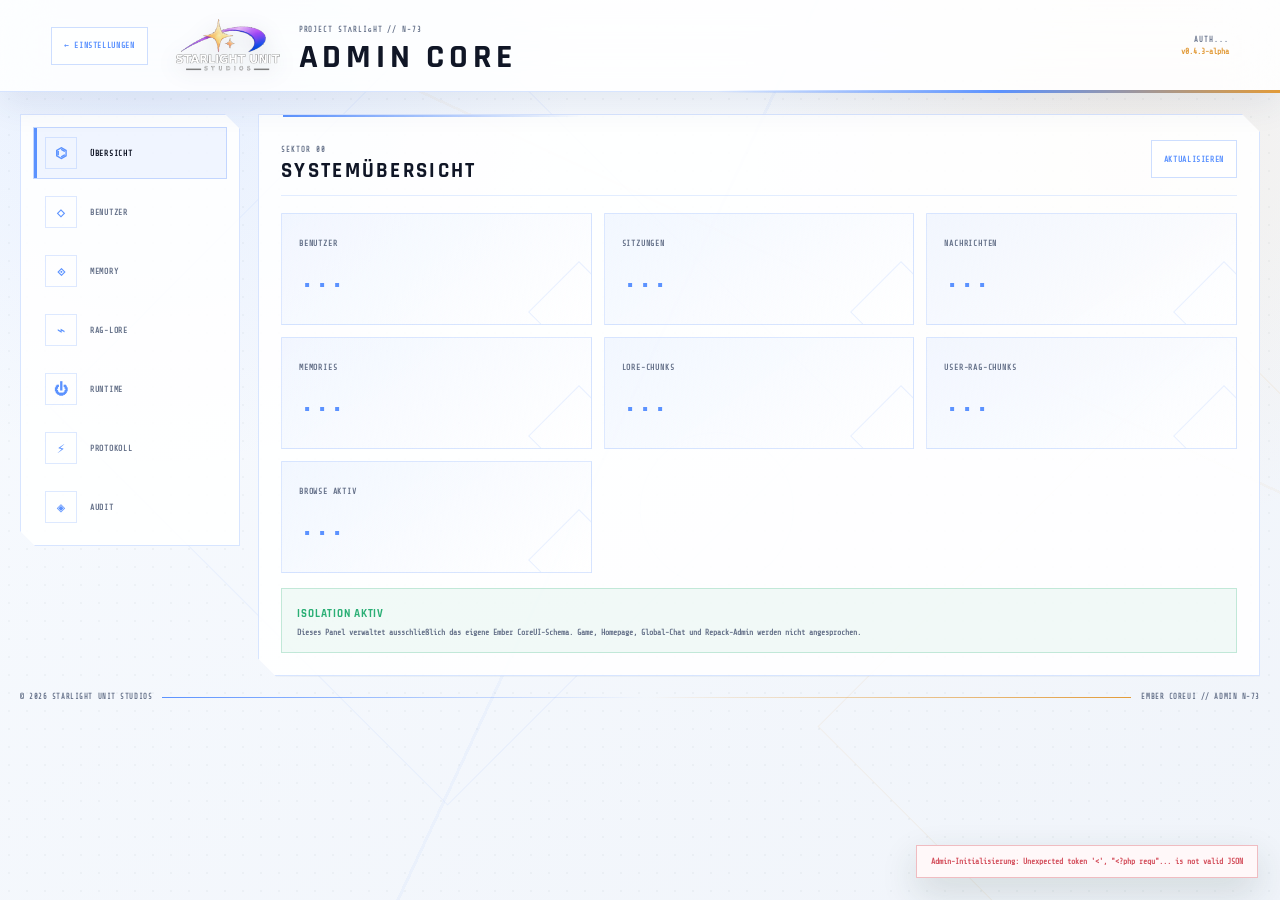
==== admin/index.html @ 567395f2 "Release Ember CoreUI 0.4.3-alpha" ====
<!DOCTYPE html>
<html lang="de">
<head>
  <meta charset="utf-8" />
  <meta name="viewport" content="width=device-width, initial-scale=1, maximum-scale=1, viewport-fit=cover" />
  <meta name="theme-color" content="#f0f4fa" />
  <meta name="application-version" content="0.4.3-alpha" />
  <meta name="application-name" content="Ember CoreUI" />
  <meta name="robots" content="noindex,nofollow" />
  <title>Ember CoreUI - Admin Core</title>
  <link rel="stylesheet" href="../css/admin.css?v=0.4.3-alpha" />
  <script src="../js/console-gate.js?v=0.4.3-alpha"></script>
</head>
<body>
  <div class="admin-field" aria-hidden="true"><i></i><i></i><i></i></div>
  <header class="admin-topbar">
    <a class="admin-back" href="../settings.html">← EINSTELLUNGEN</a>
    <div class="admin-brand">
      <img src="../images/starlight_unit_studios_logo_transparent_v030.png" alt="Starlight Unit Studios" draggable="false" />
      <div><span>PROJECT STΛRLIɢHT // N-73</span><h1>ADMIN CORE</h1></div>
    </div>
    <div class="admin-identity"><span id="adminIdentity">AUTH...</span><strong>v0.4.3-alpha</strong></div>
  </header>

  <div class="admin-shell">
    <nav class="admin-nav" aria-label="Verwaltungsbereiche">
      <button class="active" data-panel="overview"><b>⌬</b><span>ÜBERSICHT</span></button>
      <button data-panel="users"><b>◇</b><span>BENUTZER</span></button>
      <button data-panel="memories"><b>⟐</b><span>MEMORY</span></button>
      <button data-panel="lore"><b>⌁</b><span>RAG-LORE</span></button>
      <button data-panel="runtime"><b>⏻</b><span>RUNTIME</span></button>
      <button data-panel="logs"><b>⚡</b><span>PROTOKOLL</span></button>
      <button data-panel="audit"><b>◈</b><span>AUDIT</span></button>
    </nav>

    <main class="admin-main">
      <div class="admin-flash" id="adminFlash" role="status" aria-live="polite"></div>

      <section class="admin-panel active" data-panel-view="overview">
        <header class="panel-head"><div><span>SEKTOR 00</span><h2>SYSTEMÜBERSICHT</h2></div><button id="refreshOverview">AKTUALISIEREN</button></header>
        <div class="stat-grid" id="statGrid">
          <article><span>BENUTZER</span><strong data-stat="users">...</strong></article>
          <article><span>SITZUNGEN</span><strong data-stat="sessions">...</strong></article>
          <article><span>NACHRICHTEN</span><strong data-stat="messages">...</strong></article>
          <article><span>MEMORIES</span><strong data-stat="memories">...</strong></article>
          <article><span>LORE-CHUNKS</span><strong data-stat="lore_chunks">...</strong></article>
          <article><span>USER-RAG-CHUNKS</span><strong data-stat="user_knowledge_chunks">...</strong></article>
          <article><span>BROWSE AKTIV</span><strong data-stat="browse_active">...</strong></article>
        </div>
        <div class="admin-callout"><b>ISOLATION AKTIV</b><p>Dieses Panel verwaltet ausschließlich das eigene Ember CoreUI-Schema. Game, Homepage, Global-Chat und Repack-Admin werden nicht angesprochen.</p></div>
      </section>

      <section class="admin-panel" data-panel-view="users" hidden>
        <header class="panel-head"><div><span>SEKTOR 01</span><h2>BENUTZER UND RECHTE</h2></div><button id="reloadUsers">NEU LADEN</button></header>
        <form class="admin-form user-create-form" id="adminUserForm">
          <label>ANZEIGENAME<input id="newUserDisplayName" type="text" maxlength="64" required autocomplete="off" /></label>
          <label>LOGIN-E-MAIL<input id="newUserEmail" type="email" maxlength="254" required autocomplete="off" /></label>
          <label>STARTPASSWORT<input id="newUserPassword" type="password" minlength="12" maxlength="1024" required autocomplete="new-password" /></label>
          <label>ROLLE<select id="newUserLevel"><option value="4">4 // USER</option><option value="3">3 // CHAT-MOD</option><option value="2">2 // MOD</option><option value="1">1 // ADMIN</option></select></label>
          <div class="form-actions wide"><button type="submit">BENUTZER ANLEGEN</button><span class="form-hint">Das Konto erhält automatisch ein eigenes Profil, einen privaten Operator und funktionierende Sitzungen.</span></div>
        </form>
        <div class="toolbar"><input id="userSearch" type="search" placeholder="E-Mail oder Charakter suchen..." /><button id="searchUsers">SUCHEN</button></div>
        <div class="table-wrap"><table><thead><tr><th>ID</th><th>KONTO</th><th>ROLLE</th><th>SPERRE BIS</th><th>SITZUNGEN</th><th>AKTION</th></tr></thead><tbody id="userRows"></tbody></table></div>
      </section>

      <section class="admin-panel" data-panel-view="memories" hidden>
        <header class="panel-head"><div><span>SEKTOR 02</span><h2>CRUD-LZG</h2></div><button id="reloadAdminMemories">NEU LADEN</button></header>
        <form class="admin-form memory-form" id="adminMemoryForm">
          <input id="adminMemoryId" type="hidden" value="0" />
          <label class="wide">FAKT<textarea id="adminMemoryFact" rows="4" maxlength="2000" required></textarea></label>
          <label>SCOPE<select id="adminMemoryScope"><option value="global">GLOBAL</option><option value="user">USER</option><option value="character">CHARACTER</option></select></label>
          <label>RELEVANZ<input id="adminMemoryRelevance" type="number" min="1" max="10" value="5" /></label>
          <label>USER-ID<input id="adminMemoryUser" type="number" min="0" value="0" /></label>
          <label>CHARAKTER-ID<input id="adminMemoryCharacter" type="text" maxlength="64" /></label>
          <div class="form-actions wide"><button type="submit">SPEICHERN</button><button type="button" id="resetAdminMemory">NEUER FAKT</button></div>
        </form>
        <div class="toolbar"><input id="memorySearch" type="search" placeholder="Memory durchsuchen..." /><select id="memoryScopeFilter"><option value="">ALLE SCOPES</option><option value="global">GLOBAL</option><option value="user">USER</option><option value="character">CHARACTER</option></select><button id="searchAdminMemories">FILTERN</button></div>
        <div class="memory-admin-list" id="adminMemoryRows"></div>
      </section>

      <section class="admin-panel" data-panel-view="lore" hidden>
        <header class="panel-head"><div><span>SEKTOR 03</span><h2>RAG-LITE UND KANON</h2></div><button id="reloadLore">QUELLEN LADEN</button></header>
        <div class="lore-sources" id="loreSources"></div>
        <div class="toolbar"><input id="loreSearch" type="search" placeholder="Lore-Auszüge durchsuchen..." /><select id="loreSourceFilter"><option value="">ALLE QUELLEN</option></select><button id="searchLore">SUCHEN</button></div>
        <div class="lore-results" id="loreResults"></div>
        <div class="admin-callout amber"><b>IMPORT ÜBER SSH</b><p>Neuindizierung bleibt bewusst ein kontrollierter Terminal-Schritt über tools/ingest_docx_knowledge.php. Das Panel führt keine Dateipfade außerhalb des Pakets aus.</p></div>
      </section>

      <section class="admin-panel" data-panel-view="runtime" hidden>
        <header class="panel-head"><div><span>SEKTOR 04</span><h2>EMBER COREUI RUNTIME</h2></div><button id="saveRuntime">SPEICHERN</button></header>
        <div class="admin-form runtime-form">
          <label class="check"><input id="registrationEnabled" type="checkbox" /><span>ÖFFENTLICHE REGISTRIERUNG</span></label>
          <label class="check"><input id="maintenanceEnabled" type="checkbox" /><span>WARTUNGSMODUS</span></label>
          <label class="check"><input id="memoryDefaultEnabled" type="checkbox" /><span>MEMORY STANDARDMÄSSIG AN</span></label>
          <label>SYSTEM-PROMPT-LIMIT<input id="promptLimit" type="number" min="500" max="12000" step="100" /></label>
          <label class="wide">WARTUNGSMELDUNG<textarea id="maintenanceMessage" rows="3" maxlength="520"></textarea></label>
          <div class="runtime-divider wide"><span>WERKZEUGPFAD</span></div>
          <label class="check"><input id="toolWebEnabled" type="checkbox" /><span>SCHNELLE WEB-SUCHE</span></label>
          <label class="check"><input id="toolBrowseEnabled" type="checkbox" /><span>TIEFE BROWSER-RECHERCHE</span></label>
          <label class="check"><input id="toolPythonEnabled" type="checkbox" /><span>ISOLIERTES PYTHON</span></label>
          <div class="runtime-divider wide"><span>OPTIONALER EXTERNER ADAPTER</span></div>
          <label class="check"><input id="externalEnabled" type="checkbox" /><span>EXTERNEN ADAPTER VORBEREITEN (NOCH INAKTIV)</span></label>
          <label>ANZEIGENAME<input id="externalLabel" type="text" maxlength="160" /></label>
          <label class="wide">HTTPS BASE-URL<input id="externalBaseUrl" type="url" placeholder="https://api.example.com/v1" /></label>
          <label class="wide">MODELLNAME<input id="externalModel" type="text" maxlength="160" /></label>
        </div>
        <div class="admin-callout"><b>KEIN KOMPATIBILITÄTSVERSPRECHEN</b><p>Der lokale Ollama-Pfad mit Gemma 4 bleibt der Referenzbetrieb. API-Schlüssel gehören ausschließlich serverseitig in STU_EXTERNAL_API_KEY und werden nie im Browser gespeichert.</p></div>
      </section>

      <section class="admin-panel" data-panel-view="logs" hidden>
        <header class="panel-head"><div><span>SEKTOR 05</span><h2>FEHLERPROTOKOLL</h2></div><div class="head-actions"><button id="reloadLogs">NEU LADEN</button><button class="danger" id="clearLogs">LEEREN</button></div></header>
        <pre class="log-output" id="logOutput">PROTOKOLL WIRD GELADEN...</pre>
      </section>

      <section class="admin-panel" data-panel-view="audit" hidden>
        <header class="panel-head"><div><span>SEKTOR 06</span><h2>ADMIN-AUDIT</h2></div><button id="reloadAudit">NEU LADEN</button></header>
        <div class="audit-list" id="auditRows"></div>
      </section>
    </main>
  </div>

  <footer class="admin-footer"><span>© 2026 STARLIGHT UNIT STUDIOS</span><i></i><span>EMBER COREUI // ADMIN N-73</span></footer>
  <script src="../js/admin.js?v=0.4.3-alpha"></script>
</body>
</html>
---- css/admin.css ----
@font-face { font-family:"Rajdhani"; src:url("../assets/fonts/rajdhani_600.woff2") format("woff2"); font-weight:600; font-display:swap; }
@font-face { font-family:"Rajdhani"; src:url("../assets/fonts/rajdhani_700.woff2") format("woff2"); font-weight:700; font-display:swap; }
@font-face { font-family:"Share Tech Mono"; src:url("../assets/fonts/share_tech_mono_400.woff2") format("woff2"); font-weight:400; font-display:swap; }

:root {
  --bg:#f0f4fafd;
  --panel:rgba(255,255,255,.88);
  --cx:#5b92ff;
  --amb:#e29b39;
  --txt:#101626;
  --muted:#66728a;
  --green:#2aaf75;
  --red:#d4505d;
  --line:rgba(91,146,255,.24);
  --shadow:0 22px 60px rgba(42,64,106,.12);
}

* { box-sizing:border-box; }
html, body { min-height:100%; margin:0; }
body {
  min-width:0;
  overflow-x:hidden;
  background:
    radial-gradient(circle at 12% 5%, rgba(91,146,255,.11), transparent 30%),
    radial-gradient(circle at 88% 18%, rgba(226,155,57,.09), transparent 28%),
    linear-gradient(145deg, #f8fbff, var(--bg));
  color:var(--txt);
  font-family:"Rajdhani",sans-serif;
  font-weight:600;
  user-select:none;
}
body::before {
  position:fixed;
  z-index:-2;
  inset:0;
  content:"";
  opacity:.03;
  background-image:radial-gradient(circle, #101626 1px, transparent 1.2px);
  background-size:18px 18px;
  pointer-events:none;
}
body::after {
  position:fixed;
  z-index:-1;
  inset:0;
  content:"";
  background-image:
    linear-gradient(115deg, transparent 0 48%, rgba(91,146,255,.05) 48% 48.2%, transparent 48.2%),
    linear-gradient(25deg, transparent 0 67%, rgba(226,155,57,.045) 67% 67.2%, transparent 67.2%);
  pointer-events:none;
}

button, input, textarea, select { font:inherit; }
input, textarea, select, pre { user-select:text; }
button, a { -webkit-tap-highlight-color:transparent; }

.admin-field { position:fixed; z-index:-1; inset:0; overflow:hidden; pointer-events:none; }
.admin-field i { position:absolute; width:44vw; height:44vw; border:1px solid rgba(91,146,255,.08); transform:rotate(45deg); }
.admin-field i:nth-child(1) { top:14%; left:13%; }
.admin-field i:nth-child(2) { right:-17%; bottom:-12%; border-color:rgba(226,155,57,.08); }
.admin-field i:nth-child(3) { top:48%; left:50%; width:12vw; height:12vw; border-radius:50%; }

.admin-topbar {
  position:sticky;
  z-index:20;
  top:0;
  display:grid;
  min-height:92px;
  grid-template-columns:auto minmax(0,1fr) auto;
  align-items:center;
  gap:24px;
  padding:13px clamp(18px,4vw,54px);
  border-bottom:1px solid var(--line);
  background:rgba(255,255,255,.86);
  box-shadow:0 12px 34px rgba(48,69,107,.09);
  backdrop-filter:blur(24px) saturate(145%);
}
.admin-topbar::after { position:absolute; right:0; bottom:-2px; width:44%; height:3px; content:""; background:linear-gradient(90deg,transparent,var(--cx),var(--amb)); }
.admin-back, .panel-head button, .toolbar button, .form-actions button {
  display:inline-flex;
  min-height:38px;
  cursor:pointer;
  align-items:center;
  justify-content:center;
  padding:8px 12px;
  border:1px solid rgba(91,146,255,.3);
  border-radius:0;
  background:rgba(255,255,255,.68);
  color:var(--cx);
  font-family:"Share Tech Mono",monospace;
  font-size:8px;
  letter-spacing:.08em;
  text-decoration:none;
}
.admin-back:hover, .panel-head button:hover, .toolbar button:hover, .form-actions button:hover { border-color:var(--cx); background:rgba(91,146,255,.09); }
.admin-brand { display:flex; min-width:0; align-items:center; gap:15px; }
.admin-brand img { width:112px; max-height:62px; object-fit:contain; filter:drop-shadow(0 5px 10px rgba(36,51,85,.14)); }
.admin-brand div { min-width:0; }
.admin-brand span, .admin-identity span { color:var(--muted); font-family:"Share Tech Mono",monospace; font-size:7px; letter-spacing:.13em; }
.admin-brand h1 { margin:2px 0 0; font-size:clamp(24px,3vw,34px); letter-spacing:.14em; line-height:1; }
.admin-identity { display:flex; align-items:flex-end; flex-direction:column; gap:3px; text-align:right; }
.admin-identity strong { color:var(--amb); font-family:"Share Tech Mono",monospace; font-size:8px; }

.admin-shell { display:grid; width:min(1440px,calc(100% - 40px)); grid-template-columns:220px minmax(0,1fr); gap:18px; margin:22px auto 0; }
.admin-nav {
  position:sticky;
  top:114px;
  display:flex;
  height:max-content;
  flex-direction:column;
  gap:7px;
  padding:12px;
  border:1px solid var(--line);
  background:var(--panel);
  box-shadow:var(--shadow);
  clip-path:polygon(0 0,calc(100% - 15px) 0,100% 15px,100% 100%,15px 100%,0 calc(100% - 15px));
}
.admin-nav button { display:grid; min-height:52px; cursor:pointer; grid-template-columns:35px minmax(0,1fr); align-items:center; gap:10px; padding:8px 11px; border:1px solid transparent; background:transparent; color:var(--muted); text-align:left; }
.admin-nav button b { display:grid; width:32px; height:32px; place-items:center; border:1px solid rgba(91,146,255,.2); color:var(--cx); font-family:"Share Tech Mono",monospace; font-size:14px; }
.admin-nav button span { font-family:"Share Tech Mono",monospace; font-size:8px; letter-spacing:.09em; }
.admin-nav button:hover, .admin-nav button.active { border-color:rgba(91,146,255,.3); background:rgba(91,146,255,.08); color:var(--txt); }
.admin-nav button.active { box-shadow:inset 3px 0 0 var(--cx); }

.admin-main { min-width:0; }
.admin-panel { position:relative; min-width:0; padding:22px; border:1px solid var(--line); background:var(--panel); box-shadow:var(--shadow); clip-path:polygon(0 0,calc(100% - 18px) 0,100% 18px,100% 100%,18px 100%,0 calc(100% - 18px)); }
.admin-panel::before { position:absolute; top:0; left:24px; width:30%; height:2px; content:""; background:linear-gradient(90deg,var(--cx),transparent); }
.admin-panel[hidden] { display:none !important; }
.panel-head { display:flex; min-height:54px; align-items:center; gap:12px; margin-bottom:17px; padding-bottom:14px; border-bottom:1px solid rgba(91,146,255,.17); }
.panel-head > div:first-child { flex:1; min-width:0; }
.panel-head span { color:var(--muted); font-family:"Share Tech Mono",monospace; font-size:7px; letter-spacing:.14em; }
.panel-head h2 { margin:2px 0 0; font-size:21px; letter-spacing:.11em; line-height:1; }
.head-actions { display:flex; gap:7px; }
.panel-head button.danger, .danger { border-color:rgba(212,80,93,.3); color:var(--red); }

.admin-flash { position:fixed; z-index:40; right:22px; bottom:22px; max-width:min(420px,calc(100% - 44px)); padding:11px 14px; border:1px solid rgba(42,175,117,.35); background:rgba(247,255,251,.96); color:var(--green); box-shadow:0 14px 36px rgba(33,63,52,.16); font-family:"Share Tech Mono",monospace; font-size:8px; opacity:0; pointer-events:none; transform:translateY(12px); transition:.2s ease; }
.admin-flash.visible { opacity:1; transform:none; }
.admin-flash.error { border-color:rgba(212,80,93,.36); background:#fff8f9; color:var(--red); }

.stat-grid { display:grid; grid-template-columns:repeat(3,minmax(0,1fr)); gap:12px; }
.stat-grid article { position:relative; min-height:112px; padding:17px; border:1px solid rgba(91,146,255,.2); background:linear-gradient(145deg,rgba(91,146,255,.075),rgba(255,255,255,.64)); overflow:hidden; }
.stat-grid article::after { position:absolute; right:-24px; bottom:-24px; width:70px; height:70px; border:1px solid rgba(91,146,255,.13); content:""; transform:rotate(45deg); }
.stat-grid span { color:var(--muted); font-family:"Share Tech Mono",monospace; font-size:8px; letter-spacing:.1em; }
.stat-grid strong { display:block; margin-top:10px; color:var(--cx); font-family:"Share Tech Mono",monospace; font-size:28px; }
.admin-callout { margin-top:15px; padding:13px 15px; border:1px solid rgba(42,175,117,.24); background:rgba(42,175,117,.06); }
.admin-callout.amber { border-color:rgba(226,155,57,.28); background:rgba(226,155,57,.06); }
.admin-callout b { color:var(--green); font-size:11px; letter-spacing:.08em; }
.admin-callout.amber b { color:var(--amb); }
.admin-callout p { margin:4px 0 0; color:var(--muted); font-family:"Share Tech Mono",monospace; font-size:8px; line-height:1.55; }

.toolbar { display:grid; grid-template-columns:minmax(0,1fr) auto auto; gap:8px; margin-bottom:13px; }
.toolbar input, .toolbar select, .admin-form input, .admin-form select, .admin-form textarea {
  width:100%; min-width:0; border:1px solid rgba(91,146,255,.24); border-radius:0; outline:0; background:rgba(255,255,255,.72); color:var(--txt); font-family:"Share Tech Mono",monospace; font-size:9px;
}
.toolbar input, .toolbar select, .admin-form input, .admin-form select { min-height:40px; padding:8px 10px; }
.admin-form textarea { min-height:90px; padding:11px; resize:vertical; line-height:1.5; }
.toolbar input:focus, .toolbar select:focus, .admin-form input:focus, .admin-form select:focus, .admin-form textarea:focus { border-color:var(--cx); box-shadow:0 0 0 2px rgba(91,146,255,.08); }

.table-wrap { width:100%; overflow:auto; border:1px solid rgba(91,146,255,.15); }
table { width:100%; border-collapse:collapse; font-family:"Share Tech Mono",monospace; font-size:8px; white-space:nowrap; }
th, td { padding:10px 11px; border-bottom:1px solid rgba(91,146,255,.12); text-align:left; }
th { position:sticky; top:0; background:#f6f9ff; color:var(--muted); letter-spacing:.08em; }
td { color:#33415d; }
td button, .memory-admin-item button { min-height:30px; cursor:pointer; border:1px solid rgba(91,146,255,.25); background:rgba(91,146,255,.06); color:var(--cx); font-family:"Share Tech Mono",monospace; font-size:7px; }

.admin-form { display:grid; grid-template-columns:repeat(4,minmax(0,1fr)); gap:10px; margin-bottom:16px; padding:14px; border:1px solid rgba(91,146,255,.15); background:rgba(91,146,255,.035); }
.admin-form label { display:flex; min-width:0; flex-direction:column; gap:6px; color:var(--muted); font-family:"Share Tech Mono",monospace; font-size:7px; letter-spacing:.08em; }
.admin-form .wide, .runtime-divider { grid-column:1 / -1; }
.form-actions { display:flex; align-items:center; gap:10px; }
.form-hint { color:var(--muted); font-family:"Share Tech Mono",monospace; font-size:7px; line-height:1.45; }
.admin-form label.check { min-height:41px; flex-direction:row; align-items:center; gap:9px; padding:9px 11px; border:1px solid rgba(91,146,255,.18); background:rgba(255,255,255,.54); }
.admin-form label.check input { width:17px; min-height:17px; height:17px; }
.runtime-divider { margin:7px 0; border-top:1px solid rgba(226,155,57,.25); color:var(--amb); font-family:"Share Tech Mono",monospace; font-size:8px; letter-spacing:.1em; }
.runtime-divider span { display:inline-block; padding:8px 10px 0 0; background:transparent; }

.memory-admin-list, .lore-results, .audit-list { display:grid; gap:8px; }
.memory-admin-item, .lore-item, .audit-item { display:grid; grid-template-columns:minmax(0,1fr) auto; gap:12px; padding:12px; border:1px solid rgba(91,146,255,.15); background:rgba(255,255,255,.56); }
.memory-admin-item p, .lore-item p, .audit-item p { margin:0; color:#33415d; font-family:"Share Tech Mono",monospace; font-size:8px; line-height:1.55; white-space:pre-wrap; }
.memory-admin-item small, .lore-item small, .audit-item small { display:block; margin-top:6px; color:var(--muted); font-family:"Share Tech Mono",monospace; font-size:7px; }
.item-actions { display:flex; align-items:start; gap:6px; }
.item-actions .danger { color:var(--red); border-color:rgba(212,80,93,.28); }
.lore-sources { display:flex; flex-wrap:wrap; gap:8px; margin-bottom:13px; }
.lore-source { padding:8px 10px; border:1px solid rgba(226,155,57,.24); background:rgba(226,155,57,.05); color:#98631a; font-family:"Share Tech Mono",monospace; font-size:8px; }
.log-output { min-height:56vh; max-height:72vh; margin:0; padding:14px; overflow:auto; border:1px solid rgba(16,22,38,.18); background:#101626; color:#b7d4ff; font-family:"Share Tech Mono",monospace; font-size:8px; line-height:1.55; white-space:pre-wrap; word-break:break-word; }

.admin-footer { display:flex; width:min(1440px,calc(100% - 40px)); align-items:center; gap:10px; margin:17px auto 24px; color:var(--muted); font-family:"Share Tech Mono",monospace; font-size:7px; letter-spacing:.08em; }
.admin-footer i { height:1px; flex:1; background:linear-gradient(90deg,var(--cx),transparent,var(--amb)); }

@media (max-width:900px) {
  html, body { width:100vw !important; max-width:100vw !important; overflow-x:hidden !important; }
  .admin-topbar { grid-template-columns:minmax(0,1fr) auto; gap:10px; padding:11px 14px; }
  .admin-back { grid-column:1 / -1; justify-self:start; min-height:32px; }
  .admin-brand img { width:82px; }
  .admin-shell { width:calc(100% - 20px); grid-template-columns:1fr; margin-top:10px; }
  .admin-nav { position:static; display:grid; grid-template-columns:repeat(7,minmax(90px,1fr)); overflow-x:auto; padding:7px; }
  .admin-nav button { min-height:43px; grid-template-columns:26px auto; padding:5px 7px; }
  .admin-nav button b { width:24px; height:24px; font-size:11px; }
  .stat-grid { grid-template-columns:repeat(2,minmax(0,1fr)); }
  .admin-form { grid-template-columns:repeat(2,minmax(0,1fr)); }
}

@media (max-width:560px) {
  .admin-brand h1 { font-size:21px; }
  .admin-brand span, .admin-identity span { font-size:6px; }
  .admin-identity strong { font-size:7px; }
  .admin-main, .admin-panel { min-width:0; }
  .admin-panel { padding:15px; }
  .panel-head { align-items:flex-start; flex-wrap:wrap; }
  .panel-head > button, .panel-head .head-actions { width:100%; }
  .head-actions button { flex:1; }
  .stat-grid { grid-template-columns:1fr 1fr; gap:7px; }
  .stat-grid article { min-height:87px; padding:12px; }
  .stat-grid strong { font-size:21px; }
  .toolbar, .admin-form { grid-template-columns:1fr; }
  .admin-form .wide, .runtime-divider { grid-column:auto; }
  .memory-admin-item, .lore-item, .audit-item { grid-template-columns:1fr; }
  .item-actions { justify-content:flex-end; }
  .admin-footer span:last-child { display:none; }
}
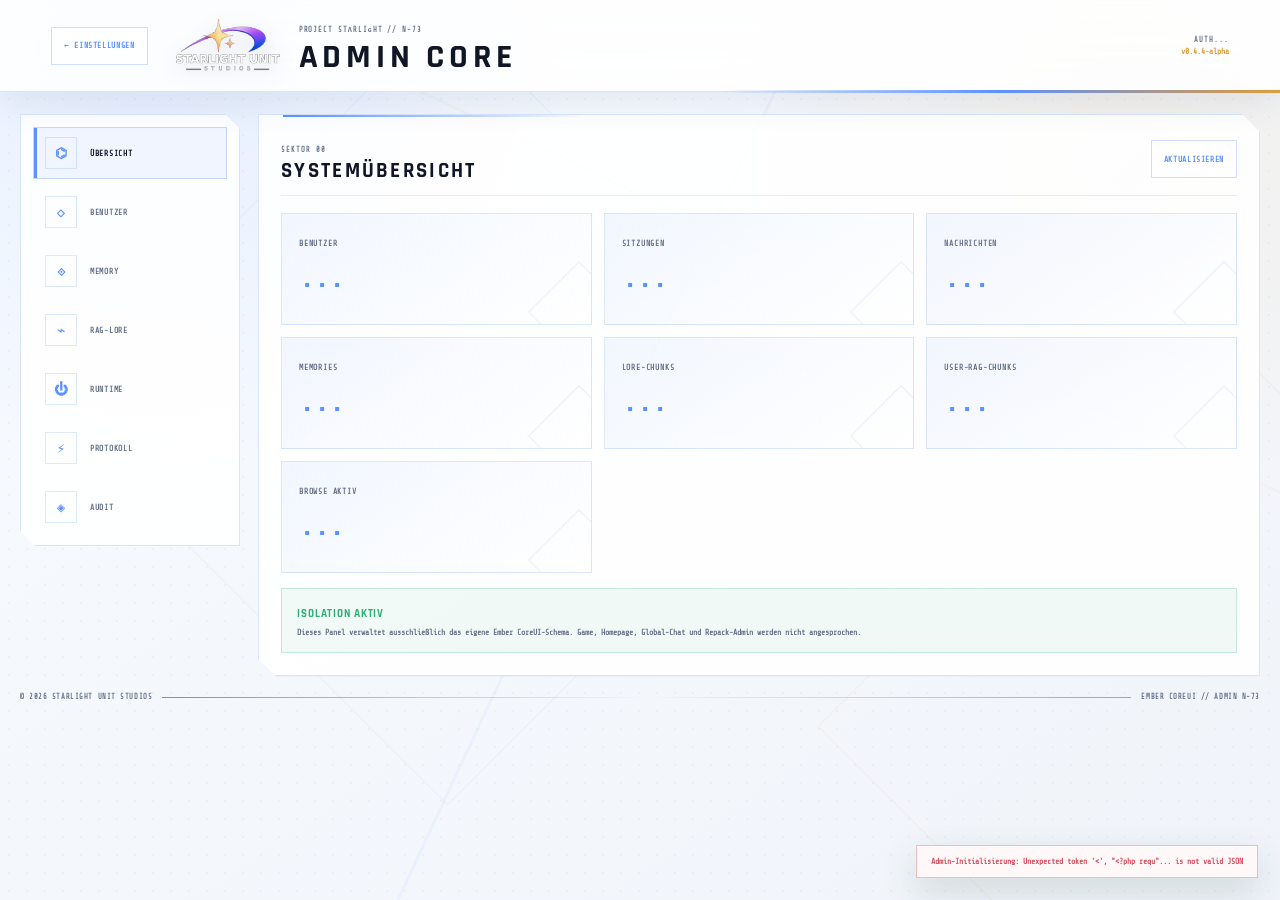
==== commit fb793e6d: "Release Ember CoreUI 0.4.4-alpha source update" ====
--- a/admin/index.html
+++ b/admin/index.html
@@ -4,12 +4,12 @@
   <meta charset="utf-8" />
   <meta name="viewport" content="width=device-width, initial-scale=1, maximum-scale=1, viewport-fit=cover" />
   <meta name="theme-color" content="#f0f4fa" />
-  <meta name="application-version" content="0.4.3-alpha" />
+  <meta name="application-version" content="0.4.4-alpha" />
   <meta name="application-name" content="Ember CoreUI" />
   <meta name="robots" content="noindex,nofollow" />
   <title>Ember CoreUI - Admin Core</title>
-  <link rel="stylesheet" href="../css/admin.css?v=0.4.3-alpha" />
-  <script src="../js/console-gate.js?v=0.4.3-alpha"></script>
+  <link rel="stylesheet" href="../css/admin.css?v=0.4.4-alpha" />
+  <script src="../js/console-gate.js?v=0.4.4-alpha"></script>
 </head>
 <body>
   <div class="admin-field" aria-hidden="true"><i></i><i></i><i></i></div>
@@ -19,7 +19,7 @@
       <img src="../images/starlight_unit_studios_logo_transparent_v030.png" alt="Starlight Unit Studios" draggable="false" />
       <div><span>PROJECT STΛRLIɢHT // N-73</span><h1>ADMIN CORE</h1></div>
     </div>
-    <div class="admin-identity"><span id="adminIdentity">AUTH...</span><strong>v0.4.3-alpha</strong></div>
+    <div class="admin-identity"><span id="adminIdentity">AUTH...</span><strong>v0.4.4-alpha</strong></div>
   </header>
 
   <div class="admin-shell">
@@ -120,6 +120,6 @@
   </div>
 
   <footer class="admin-footer"><span>© 2026 STARLIGHT UNIT STUDIOS</span><i></i><span>EMBER COREUI // ADMIN N-73</span></footer>
-  <script src="../js/admin.js?v=0.4.3-alpha"></script>
+  <script src="../js/admin.js?v=0.4.4-alpha"></script>
 </body>
 </html>
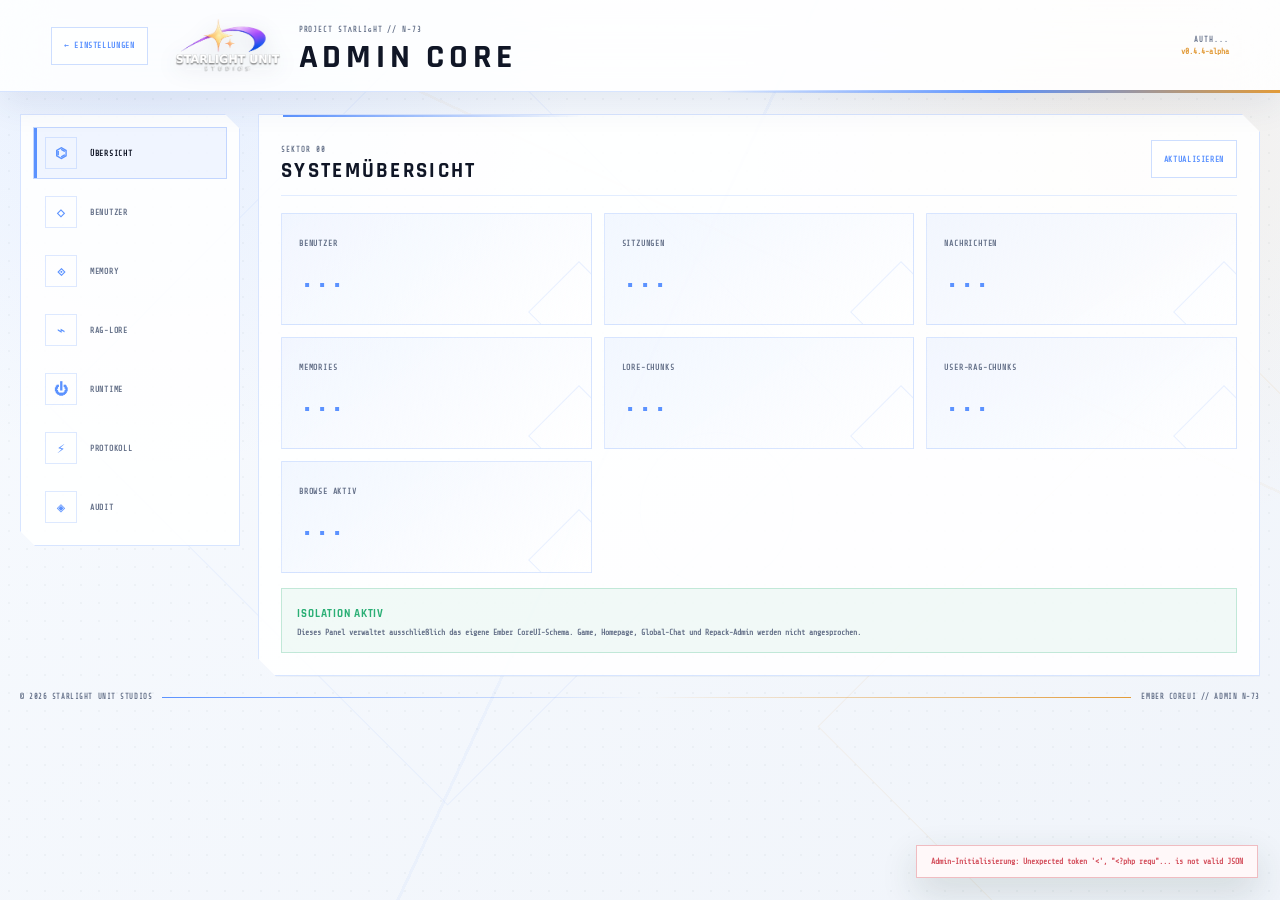
==== commit 28fca678: "fix: restore approved Starlight Unit logo" ====
--- a/admin/index.html
+++ b/admin/index.html
@@ -16,7 +16,7 @@
   <header class="admin-topbar">
     <a class="admin-back" href="../settings.html">← EINSTELLUNGEN</a>
     <div class="admin-brand">
-      <img src="../images/starlight_unit_studios_logo_transparent_v030.png" alt="Starlight Unit Studios" draggable="false" />
+      <img src="../images/starlight_unit_studios_logo_original.png" alt="Starlight Unit Studios" draggable="false" />
       <div><span>PROJECT STΛRLIɢHT // N-73</span><h1>ADMIN CORE</h1></div>
     </div>
     <div class="admin-identity"><span id="adminIdentity">AUTH...</span><strong>v0.4.4-alpha</strong></div>
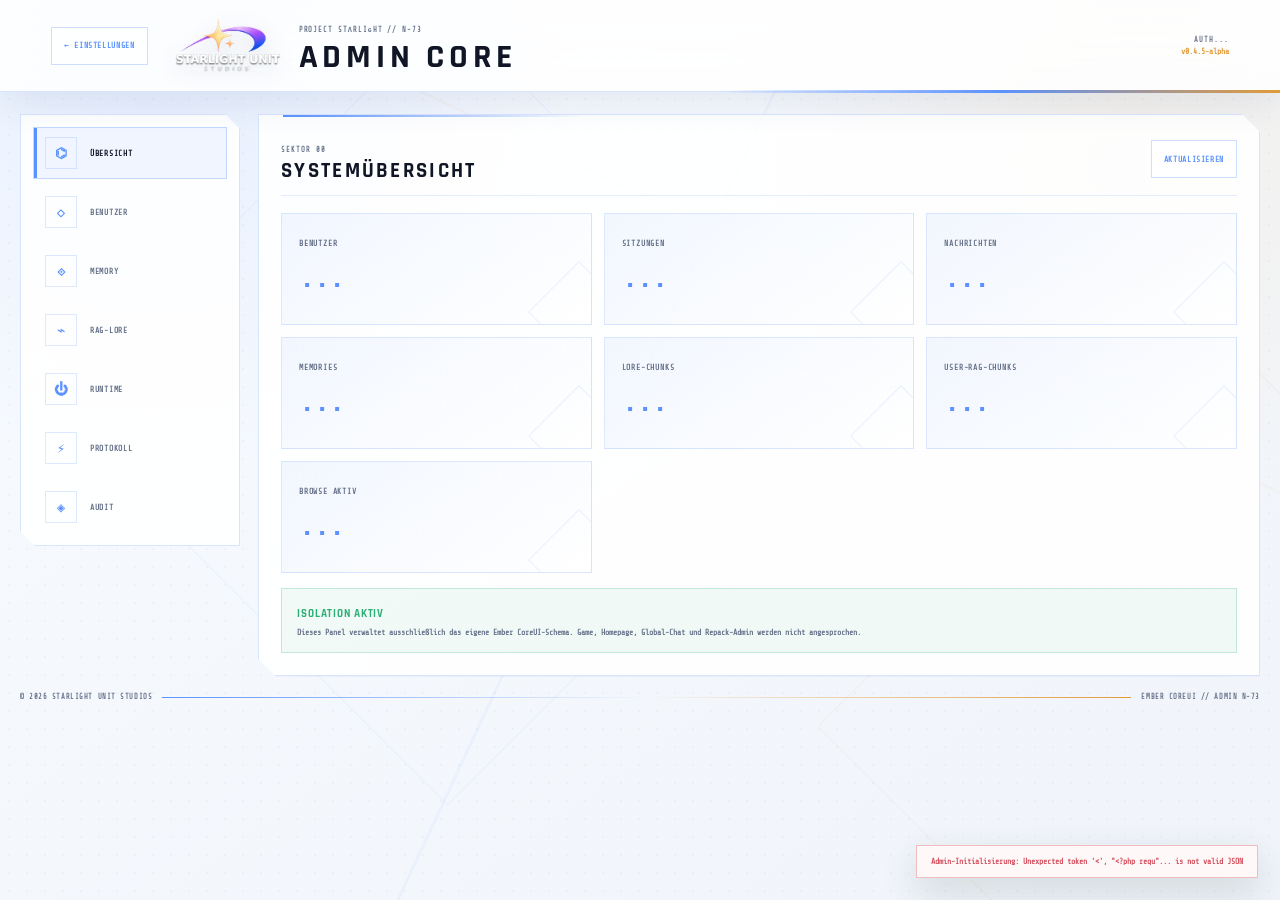
==== commit c7c39c48: "release: prepare Ember CoreUI 0.4.5-alpha" ====
--- a/admin/index.html
+++ b/admin/index.html
@@ -4,22 +4,22 @@
   <meta charset="utf-8" />
   <meta name="viewport" content="width=device-width, initial-scale=1, maximum-scale=1, viewport-fit=cover" />
   <meta name="theme-color" content="#f0f4fa" />
-  <meta name="application-version" content="0.4.4-alpha" />
+  <meta name="application-version" content="0.4.5-alpha" />
   <meta name="application-name" content="Ember CoreUI" />
   <meta name="robots" content="noindex,nofollow" />
   <title>Ember CoreUI - Admin Core</title>
-  <link rel="stylesheet" href="../css/admin.css?v=0.4.4-alpha" />
-  <script src="../js/console-gate.js?v=0.4.4-alpha"></script>
+  <link rel="stylesheet" href="../css/admin.css?v=0.4.5-alpha" />
+  <script src="../js/console-gate.js?v=0.4.5-alpha"></script>
 </head>
 <body>
   <div class="admin-field" aria-hidden="true"><i></i><i></i><i></i></div>
   <header class="admin-topbar">
-    <a class="admin-back" href="../settings.html">← EINSTELLUNGEN</a>
+    <a class="admin-back" id="adminBack" href="../settings.html">← EINSTELLUNGEN</a>
     <div class="admin-brand">
       <img src="../images/starlight_unit_studios_logo_original.png" alt="Starlight Unit Studios" draggable="false" />
       <div><span>PROJECT STΛRLIɢHT // N-73</span><h1>ADMIN CORE</h1></div>
     </div>
-    <div class="admin-identity"><span id="adminIdentity">AUTH...</span><strong>v0.4.4-alpha</strong></div>
+    <div class="admin-identity"><span id="adminIdentity">AUTH...</span><strong>v0.4.5-alpha</strong></div>
   </header>
 
   <div class="admin-shell">
@@ -120,6 +120,6 @@
   </div>
 
   <footer class="admin-footer"><span>© 2026 STARLIGHT UNIT STUDIOS</span><i></i><span>EMBER COREUI // ADMIN N-73</span></footer>
-  <script src="../js/admin.js?v=0.4.4-alpha"></script>
+  <script src="../js/admin.js?v=0.4.5-alpha"></script>
 </body>
 </html>
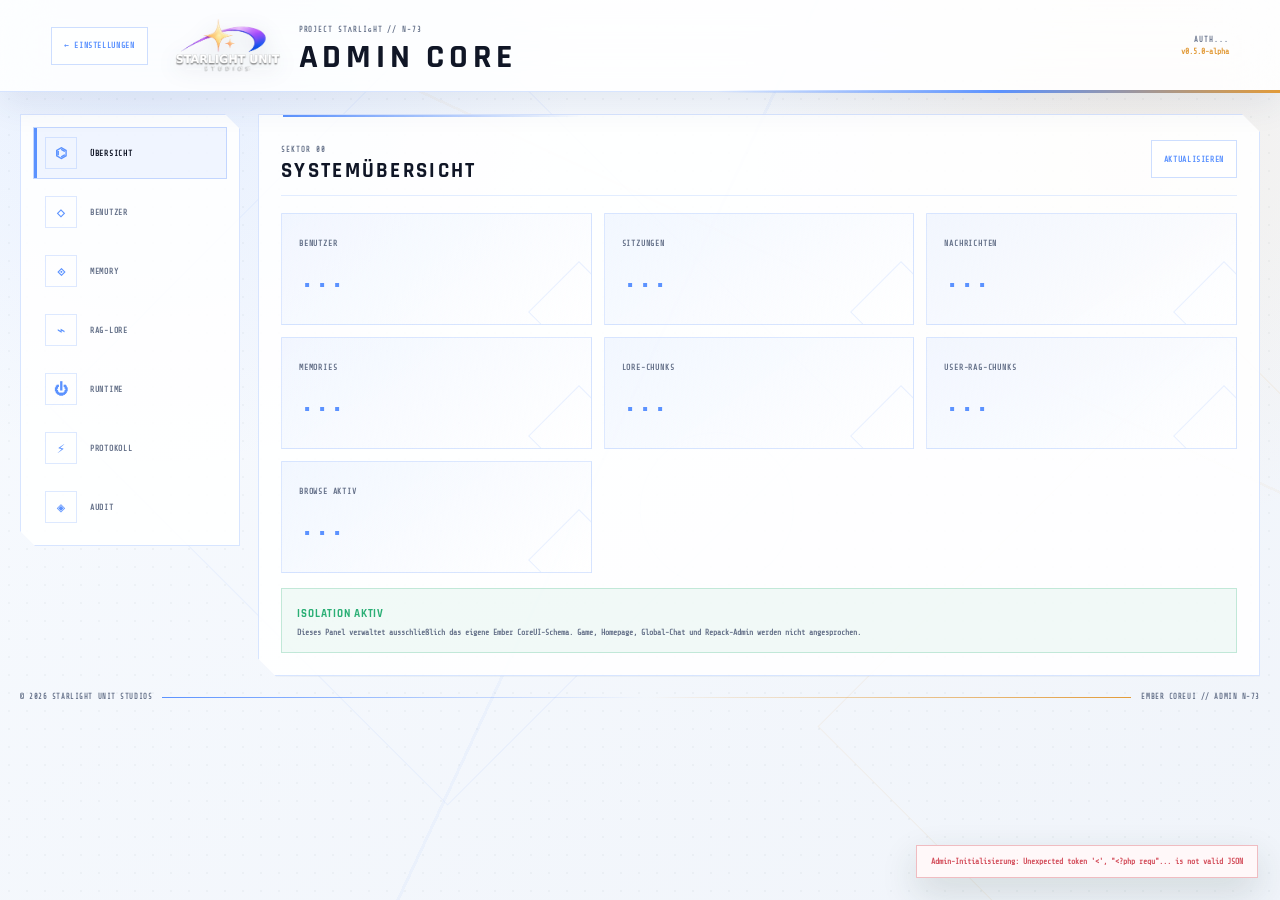
==== commit 00d4548d: "release: prepare Ember CoreUI 0.5.0-alpha" ====
--- a/admin/index.html
+++ b/admin/index.html
@@ -4,12 +4,12 @@
   <meta charset="utf-8" />
   <meta name="viewport" content="width=device-width, initial-scale=1, maximum-scale=1, viewport-fit=cover" />
   <meta name="theme-color" content="#f0f4fa" />
-  <meta name="application-version" content="0.4.5-alpha" />
+  <meta name="application-version" content="0.5.0-alpha" />
   <meta name="application-name" content="Ember CoreUI" />
   <meta name="robots" content="noindex,nofollow" />
   <title>Ember CoreUI - Admin Core</title>
-  <link rel="stylesheet" href="../css/admin.css?v=0.4.5-alpha" />
-  <script src="../js/console-gate.js?v=0.4.5-alpha"></script>
+  <link rel="stylesheet" href="../css/admin.css?v=0.5.0-alpha" />
+  <script src="../js/console-gate.js?v=0.5.0-alpha"></script>
 </head>
 <body>
   <div class="admin-field" aria-hidden="true"><i></i><i></i><i></i></div>
@@ -19,7 +19,7 @@
       <img src="../images/starlight_unit_studios_logo_original.png" alt="Starlight Unit Studios" draggable="false" />
       <div><span>PROJECT STΛRLIɢHT // N-73</span><h1>ADMIN CORE</h1></div>
     </div>
-    <div class="admin-identity"><span id="adminIdentity">AUTH...</span><strong>v0.4.5-alpha</strong></div>
+    <div class="admin-identity"><span id="adminIdentity">AUTH...</span><strong>v0.5.0-alpha</strong></div>
   </header>
 
   <div class="admin-shell">
@@ -120,6 +120,6 @@
   </div>
 
   <footer class="admin-footer"><span>© 2026 STARLIGHT UNIT STUDIOS</span><i></i><span>EMBER COREUI // ADMIN N-73</span></footer>
-  <script src="../js/admin.js?v=0.4.5-alpha"></script>
+  <script src="../js/admin.js?v=0.5.0-alpha"></script>
 </body>
 </html>
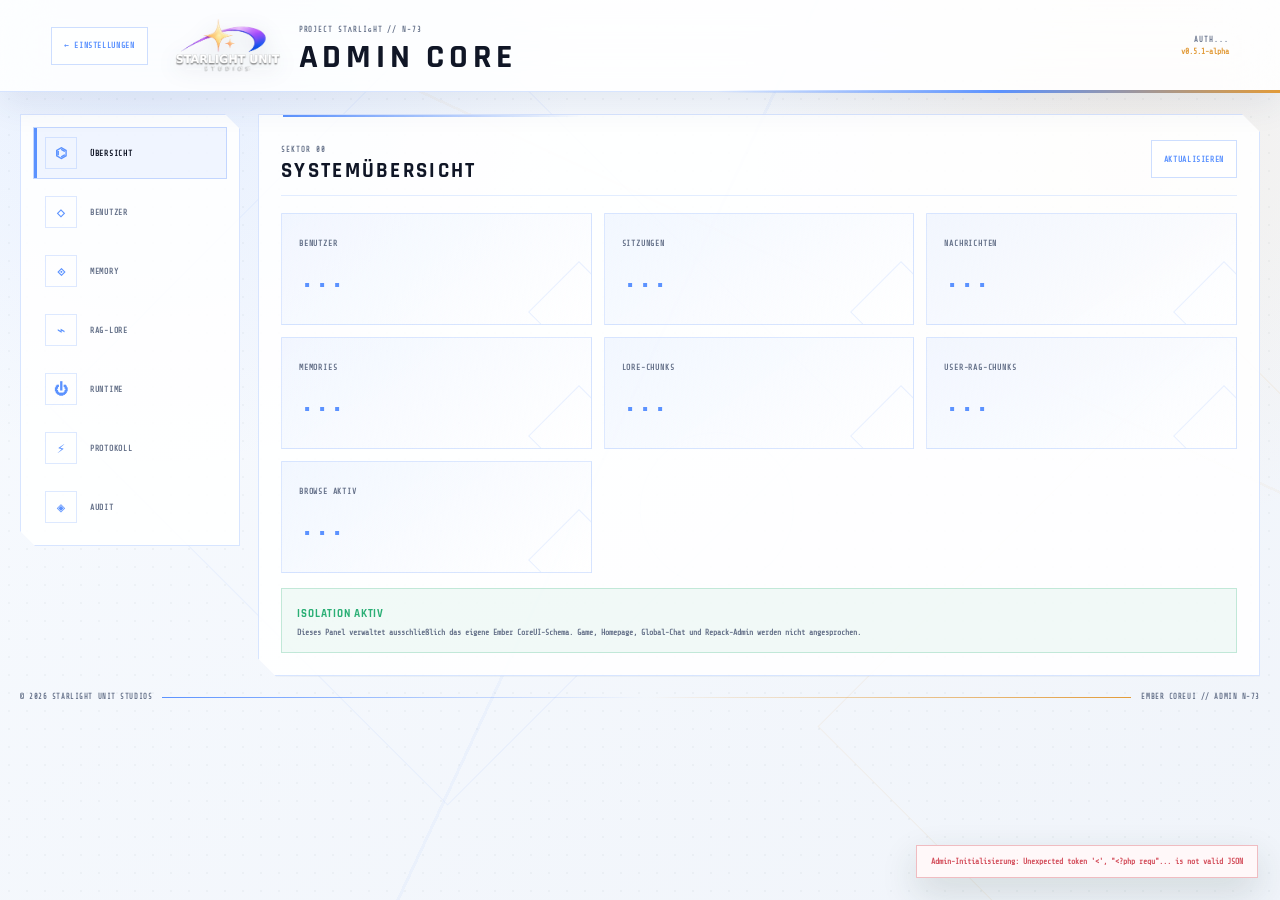
==== commit 45fe7b68: "Release Ember CoreUI 0.5.1-alpha" ====
--- a/admin/index.html
+++ b/admin/index.html
@@ -4,12 +4,12 @@
   <meta charset="utf-8" />
   <meta name="viewport" content="width=device-width, initial-scale=1, maximum-scale=1, viewport-fit=cover" />
   <meta name="theme-color" content="#f0f4fa" />
-  <meta name="application-version" content="0.5.0-alpha" />
+  <meta name="application-version" content="0.5.1-alpha" />
   <meta name="application-name" content="Ember CoreUI" />
   <meta name="robots" content="noindex,nofollow" />
   <title>Ember CoreUI - Admin Core</title>
-  <link rel="stylesheet" href="../css/admin.css?v=0.5.0-alpha" />
-  <script src="../js/console-gate.js?v=0.5.0-alpha"></script>
+  <link rel="stylesheet" href="../css/admin.css?v=0.5.1-alpha" />
+  <script src="../js/console-gate.js?v=0.5.1-alpha"></script>
 </head>
 <body>
   <div class="admin-field" aria-hidden="true"><i></i><i></i><i></i></div>
@@ -19,7 +19,7 @@
       <img src="../images/starlight_unit_studios_logo_original.png" alt="Starlight Unit Studios" draggable="false" />
       <div><span>PROJECT STΛRLIɢHT // N-73</span><h1>ADMIN CORE</h1></div>
     </div>
-    <div class="admin-identity"><span id="adminIdentity">AUTH...</span><strong>v0.5.0-alpha</strong></div>
+    <div class="admin-identity"><span id="adminIdentity">AUTH...</span><strong>v0.5.1-alpha</strong></div>
   </header>
 
   <div class="admin-shell">
@@ -120,6 +120,6 @@
   </div>
 
   <footer class="admin-footer"><span>© 2026 STARLIGHT UNIT STUDIOS</span><i></i><span>EMBER COREUI // ADMIN N-73</span></footer>
-  <script src="../js/admin.js?v=0.5.0-alpha"></script>
+  <script src="../js/admin.js?v=0.5.1-alpha"></script>
 </body>
 </html>
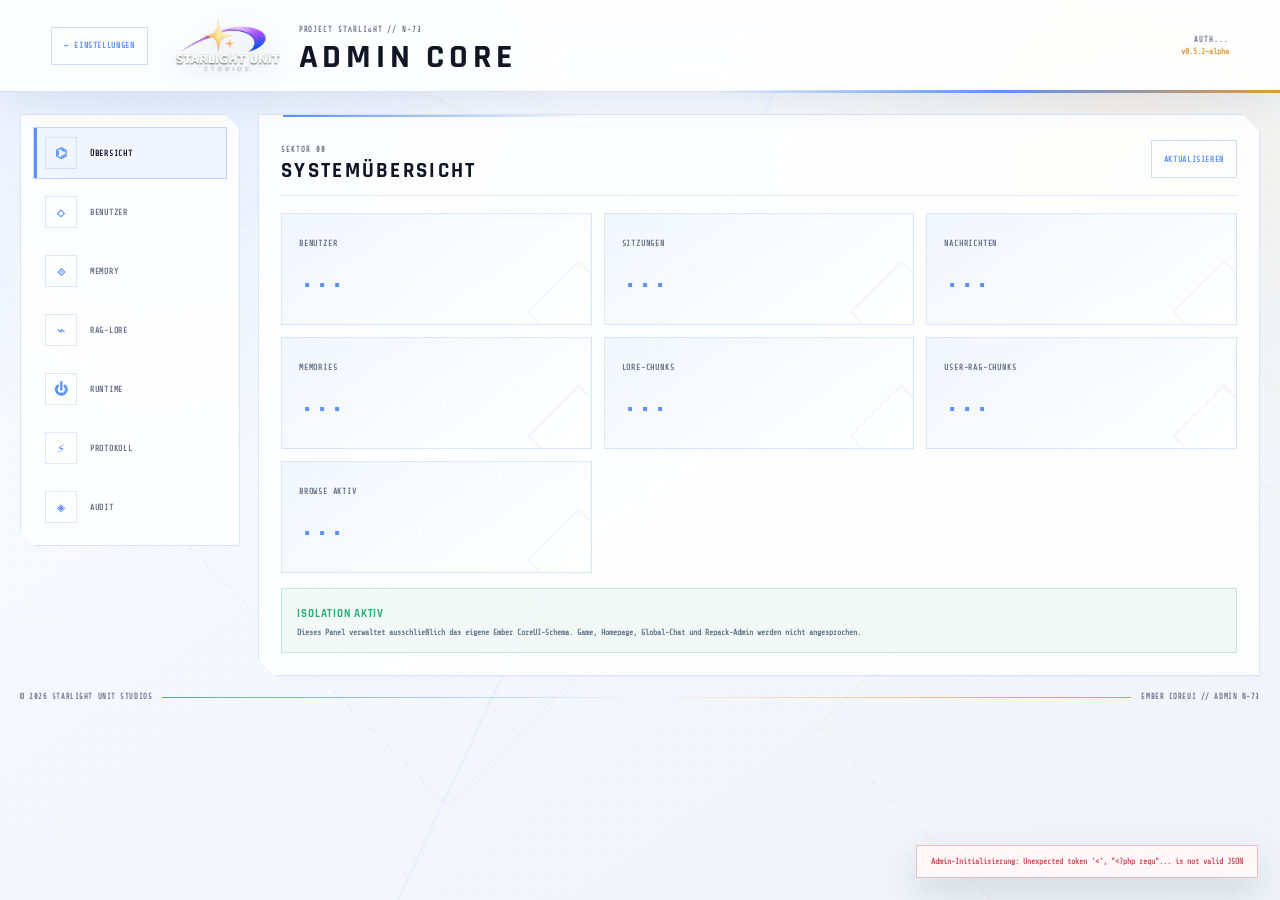
==== commit cd3e457d: "Release Ember CoreUI 0.5.2-alpha" ====
--- a/admin/index.html
+++ b/admin/index.html
@@ -4,12 +4,12 @@
   <meta charset="utf-8" />
   <meta name="viewport" content="width=device-width, initial-scale=1, maximum-scale=1, viewport-fit=cover" />
   <meta name="theme-color" content="#f0f4fa" />
-  <meta name="application-version" content="0.5.1-alpha" />
+  <meta name="application-version" content="0.5.2-alpha" />
   <meta name="application-name" content="Ember CoreUI" />
   <meta name="robots" content="noindex,nofollow" />
   <title>Ember CoreUI - Admin Core</title>
-  <link rel="stylesheet" href="../css/admin.css?v=0.5.1-alpha" />
-  <script src="../js/console-gate.js?v=0.5.1-alpha"></script>
+  <link rel="stylesheet" href="../css/admin.css?v=0.5.2-alpha" />
+  <script src="../js/console-gate.js?v=0.5.2-alpha"></script>
 </head>
 <body>
   <div class="admin-field" aria-hidden="true"><i></i><i></i><i></i></div>
@@ -19,7 +19,7 @@
       <img src="../images/starlight_unit_studios_logo_original.png" alt="Starlight Unit Studios" draggable="false" />
       <div><span>PROJECT STΛRLIɢHT // N-73</span><h1>ADMIN CORE</h1></div>
     </div>
-    <div class="admin-identity"><span id="adminIdentity">AUTH...</span><strong>v0.5.1-alpha</strong></div>
+    <div class="admin-identity"><span id="adminIdentity">AUTH...</span><strong>v0.5.2-alpha</strong></div>
   </header>
 
   <div class="admin-shell">
@@ -120,6 +120,6 @@
   </div>
 
   <footer class="admin-footer"><span>© 2026 STARLIGHT UNIT STUDIOS</span><i></i><span>EMBER COREUI // ADMIN N-73</span></footer>
-  <script src="../js/admin.js?v=0.5.1-alpha"></script>
+  <script src="../js/admin.js?v=0.5.2-alpha"></script>
 </body>
 </html>
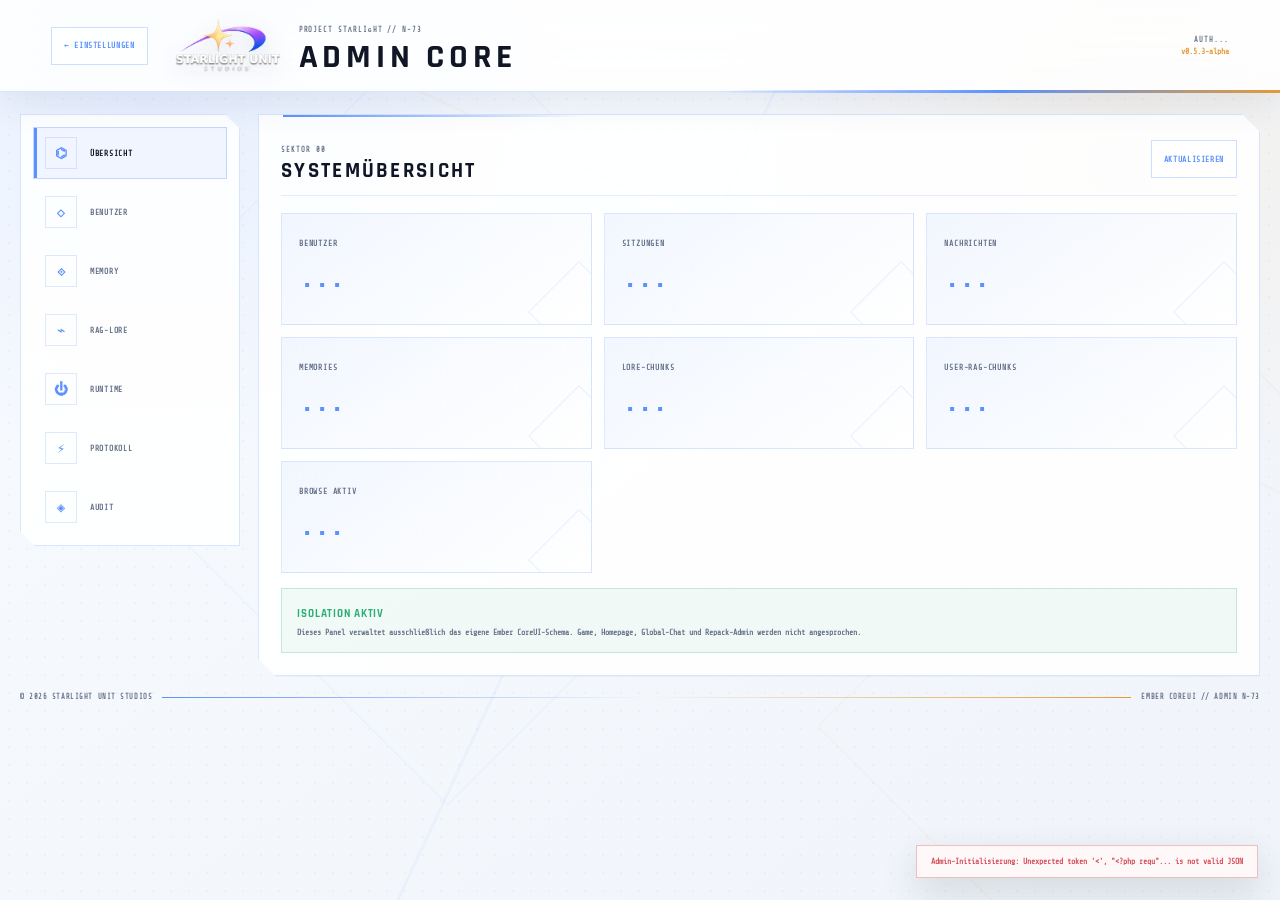
==== commit 49913f3a: "release: prepare Ember CoreUI 0.5.3-alpha" ====
--- a/admin/index.html
+++ b/admin/index.html
@@ -4,12 +4,12 @@
   <meta charset="utf-8" />
   <meta name="viewport" content="width=device-width, initial-scale=1, maximum-scale=1, viewport-fit=cover" />
   <meta name="theme-color" content="#f0f4fa" />
-  <meta name="application-version" content="0.5.2-alpha" />
+  <meta name="application-version" content="0.5.3-alpha" />
   <meta name="application-name" content="Ember CoreUI" />
   <meta name="robots" content="noindex,nofollow" />
   <title>Ember CoreUI - Admin Core</title>
-  <link rel="stylesheet" href="../css/admin.css?v=0.5.2-alpha" />
-  <script src="../js/console-gate.js?v=0.5.2-alpha"></script>
+  <link rel="stylesheet" href="../css/admin.css?v=0.5.3-alpha" />
+  <script src="../js/console-gate.js?v=0.5.3-alpha"></script>
 </head>
 <body>
   <div class="admin-field" aria-hidden="true"><i></i><i></i><i></i></div>
@@ -19,7 +19,7 @@
       <img src="../images/starlight_unit_studios_logo_original.png" alt="Starlight Unit Studios" draggable="false" />
       <div><span>PROJECT STΛRLIɢHT // N-73</span><h1>ADMIN CORE</h1></div>
     </div>
-    <div class="admin-identity"><span id="adminIdentity">AUTH...</span><strong>v0.5.2-alpha</strong></div>
+    <div class="admin-identity"><span id="adminIdentity">AUTH...</span><strong>v0.5.3-alpha</strong></div>
   </header>
 
   <div class="admin-shell">
@@ -120,6 +120,6 @@
   </div>
 
   <footer class="admin-footer"><span>© 2026 STARLIGHT UNIT STUDIOS</span><i></i><span>EMBER COREUI // ADMIN N-73</span></footer>
-  <script src="../js/admin.js?v=0.5.2-alpha"></script>
+  <script src="../js/admin.js?v=0.5.3-alpha"></script>
 </body>
 </html>
